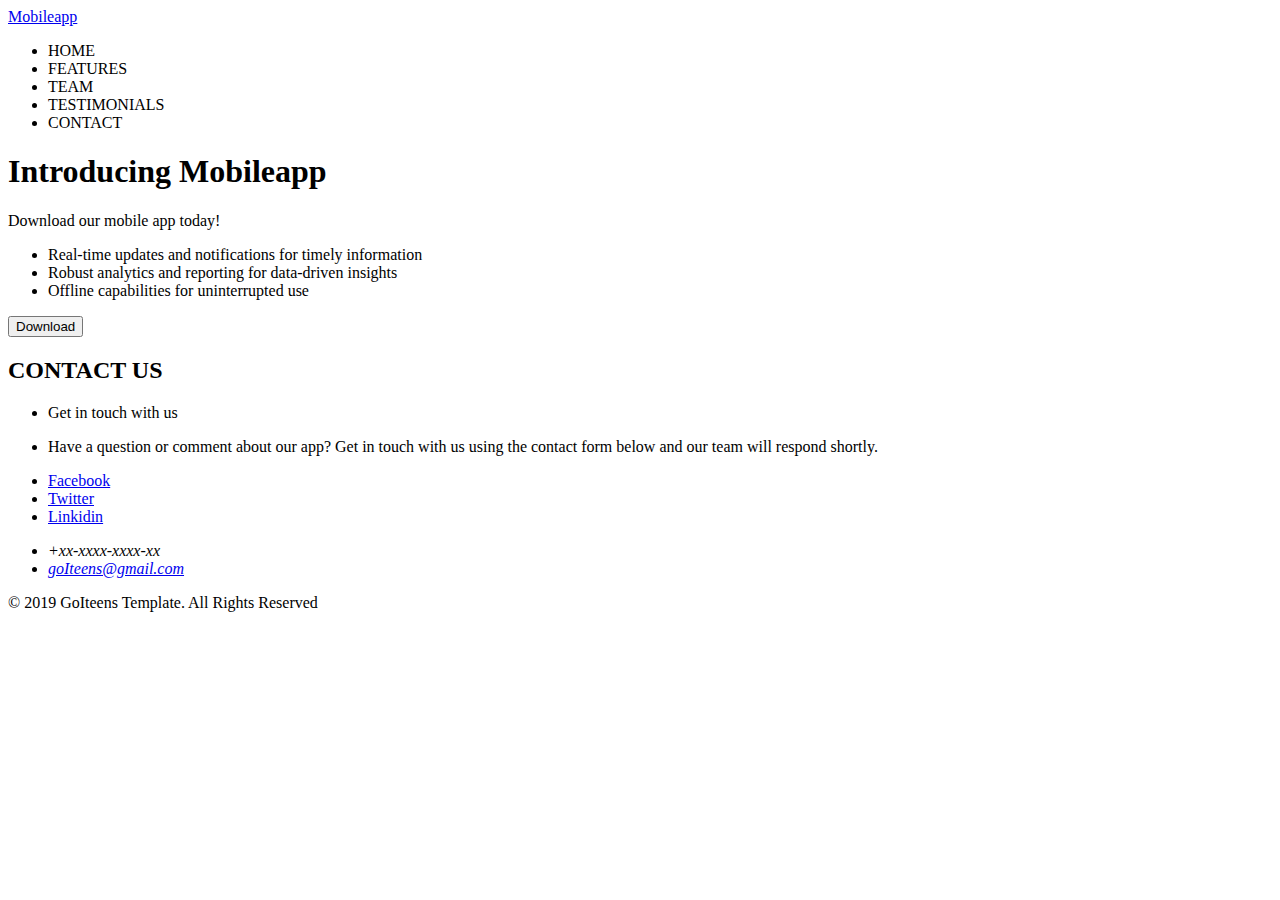
==== index.html @ 722f1ee2 "Update index.html" ====
<!DOCTYPE html>
<html lang="en">
  <head>
    <meta charset="UTF-8" />
    <meta http-equiv="X-UA-Compatible" content="IE=edge" />
    <meta name="viewport" content="width=device-width, initial-scale=1.0" />
    <title>Document</title>
  </head>
  <body>
    <!--header-->
    <header>
      <nav>
        <a href="./index.html">Mobileapp</a>
        <ul>
          <li><a href=""></a>HOME</li>
          <li><a href=""></a>FEATURES</li>
          <li><a href=""></a>TEAM</li>
          <li><a href=""></a>TESTIMONIALS</li>
          <li><a href=""></a>CONTACT</li>
        </ul>
      </nav>
    </header>
    <main>
      <!--hero-->
      <section>
        <h1>Introducing Mobileapp</h1>
        <p>Download our mobile app today!</p>
        <ul>
          <li>Real-time updates and notifications for timely information</li>
          <li>Robust analytics and reporting for data-driven insights</li>
          <li>Offline capabilities for uninterrupted use</li>
        </ul>
        <button type="button">Download</button>
      </section>
      <!--KEY FEATURES-->
      <section></section>
      <!--WATCH THE VIDEO-->
      <section></section>
      <!--OUR TEAM-->
      <section></section>
      <!--WHAT OUR COSTUMERS SAY-->
      <section></section>
    </main>
    <!--CONTACT US-->
    <footer>
      <h2>CONTACT US</h2>
      <ul>
        <li>
          <p>Get in touch with us</p>
        </li>
        <li>
          <p>
            Have a question or comment about our app? Get in touch with us using
            the contact form below and our team will respond shortly.
          </p>
        </li>
      </ul>
      <ul>
        <li><a href="https://www.facebook.com/">Facebook</a></li>
        <li><a href="https://twitter.com/">Twitter</a></li>
        <li><a href="https://www.linkedin.com/">Linkidin</a></li>
      </ul>
      <address>
        <ul>
          <li><a href="tel:+xxxxxxxxxxxx"></a>+xx-xxxx-xxxx-xx</li>
          <li><a href="mailto:goIteens@gmail.com">goIteens@gmail.com</a></li>
        </ul>
      </address>
      <div>&#169; 2019 GoIteens Template. All Rights Reserved</div>

      <!-- &#169; copyright -->
    </footer>
  </body>
</html>
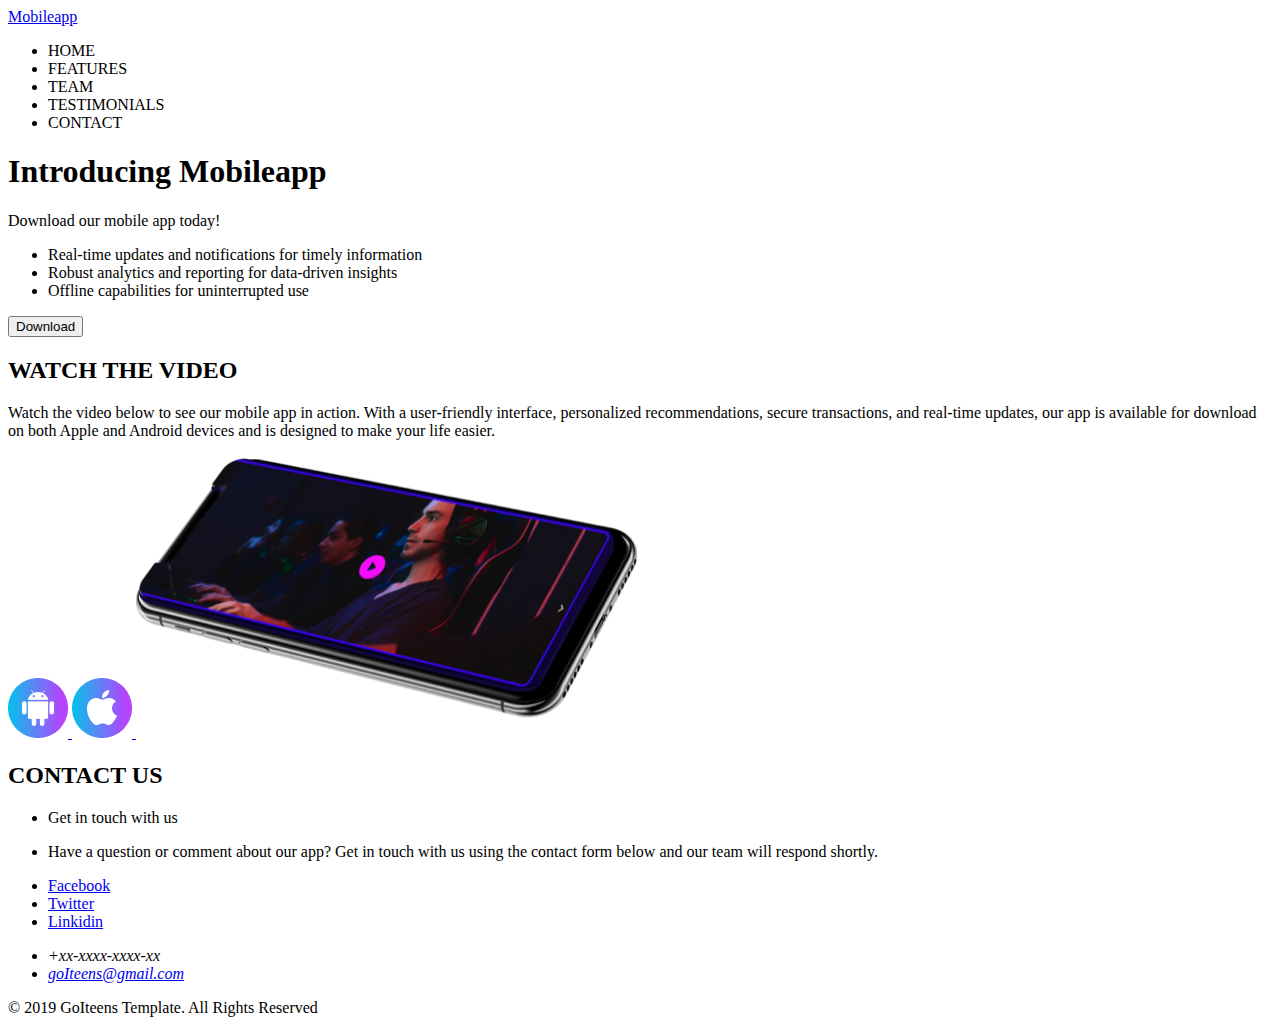
==== commit 4d0de2ea: "added with watch video" ====
--- a/index.html
+++ b/index.html
@@ -35,7 +35,19 @@
       <!--KEY FEATURES-->
       <section></section>
       <!--WATCH THE VIDEO-->
-      <section></section>
+      <section>
+        <h2>WATCH THE VIDEO</h2>
+        <p>Watch the video below to see our mobile app in action. With a user-friendly interface, personalized recommendations, secure transactions, and real-time updates, our app is available for download on both Apple and Android devices and is designed to make your life easier.</p>
+        <a href="#">
+          <img src="./images/android.png" alt="Photo Android" width="60" height="60">
+        </a>
+        <a href="#">
+          <img src="./images/iphone.png" alt="Photo Iphone" width="60" height="60">
+        </a>
+        <a href="#">
+          <img src="./images/iPhone X Flying.png" alt="Photo Iphone" width="501" height="282">
+        </a>
+      </section>
       <!--OUR TEAM-->
       <section></section>
       <!--WHAT OUR COSTUMERS SAY-->
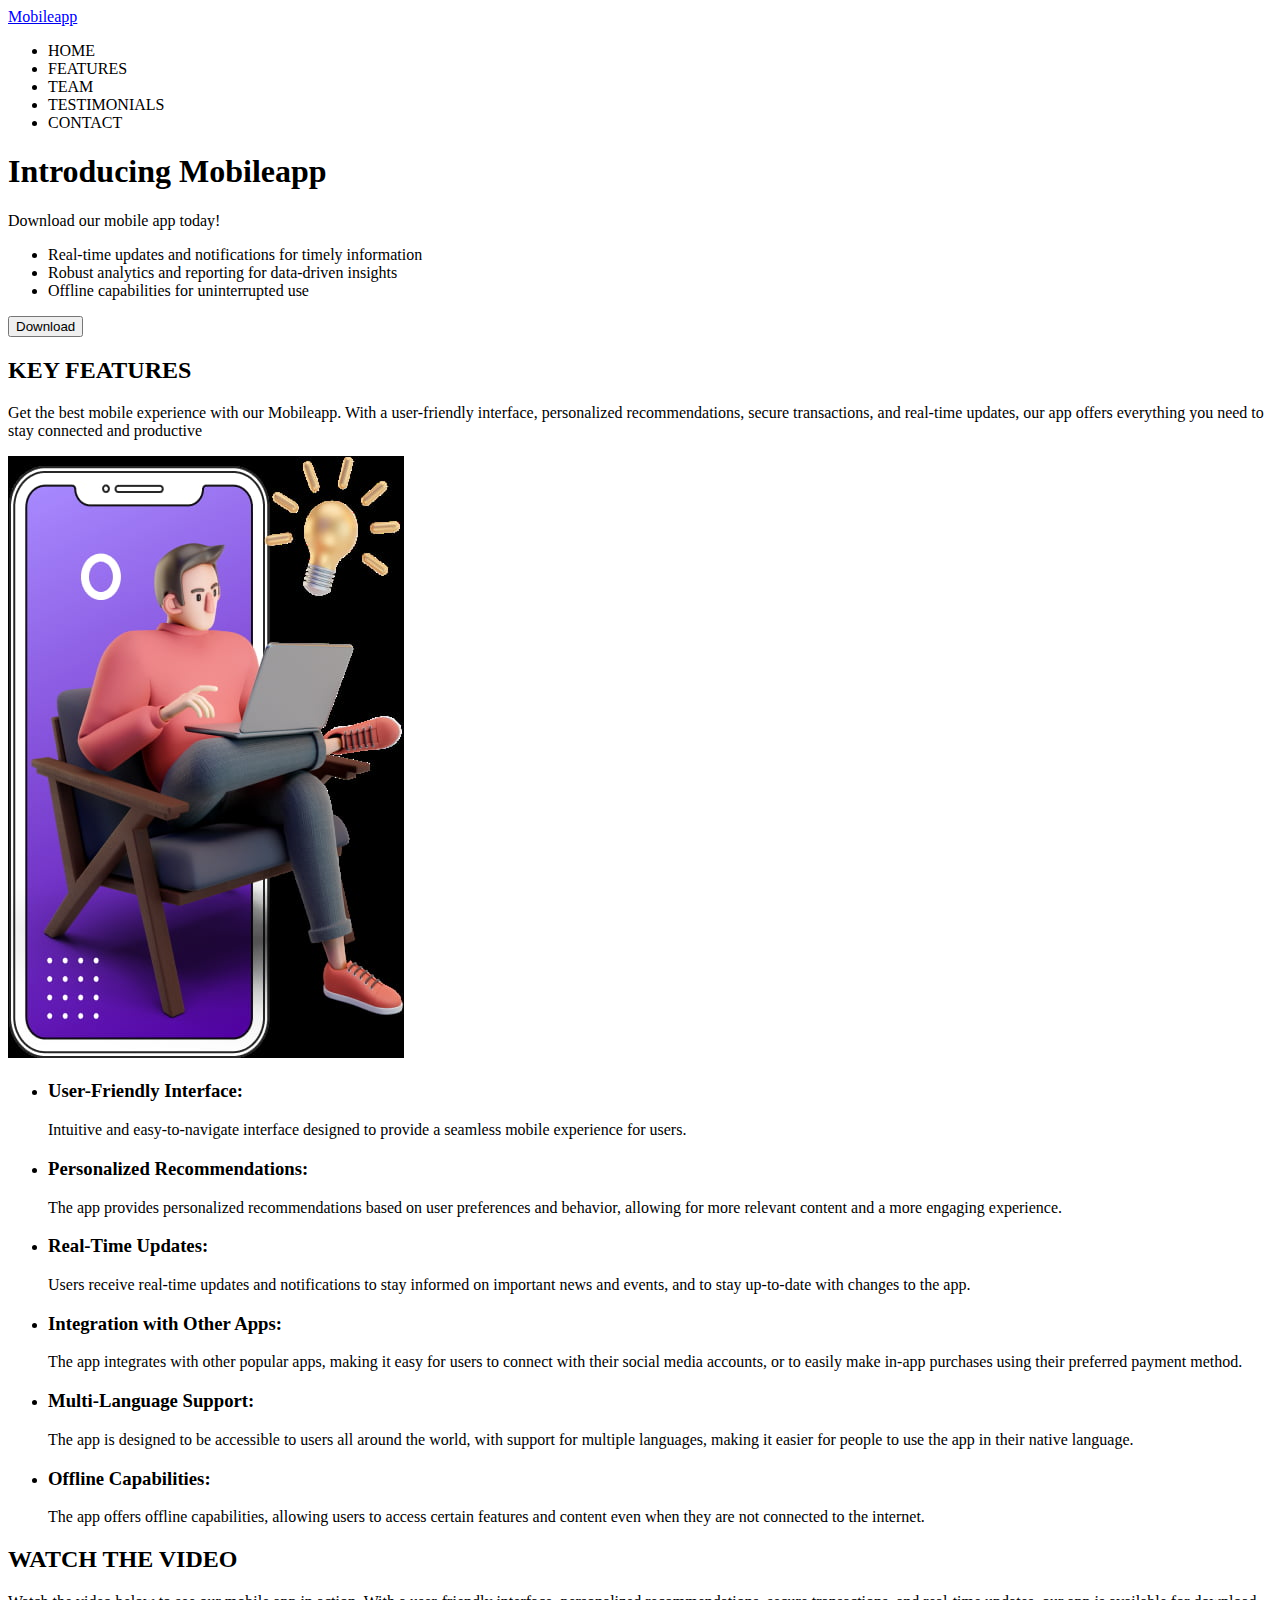
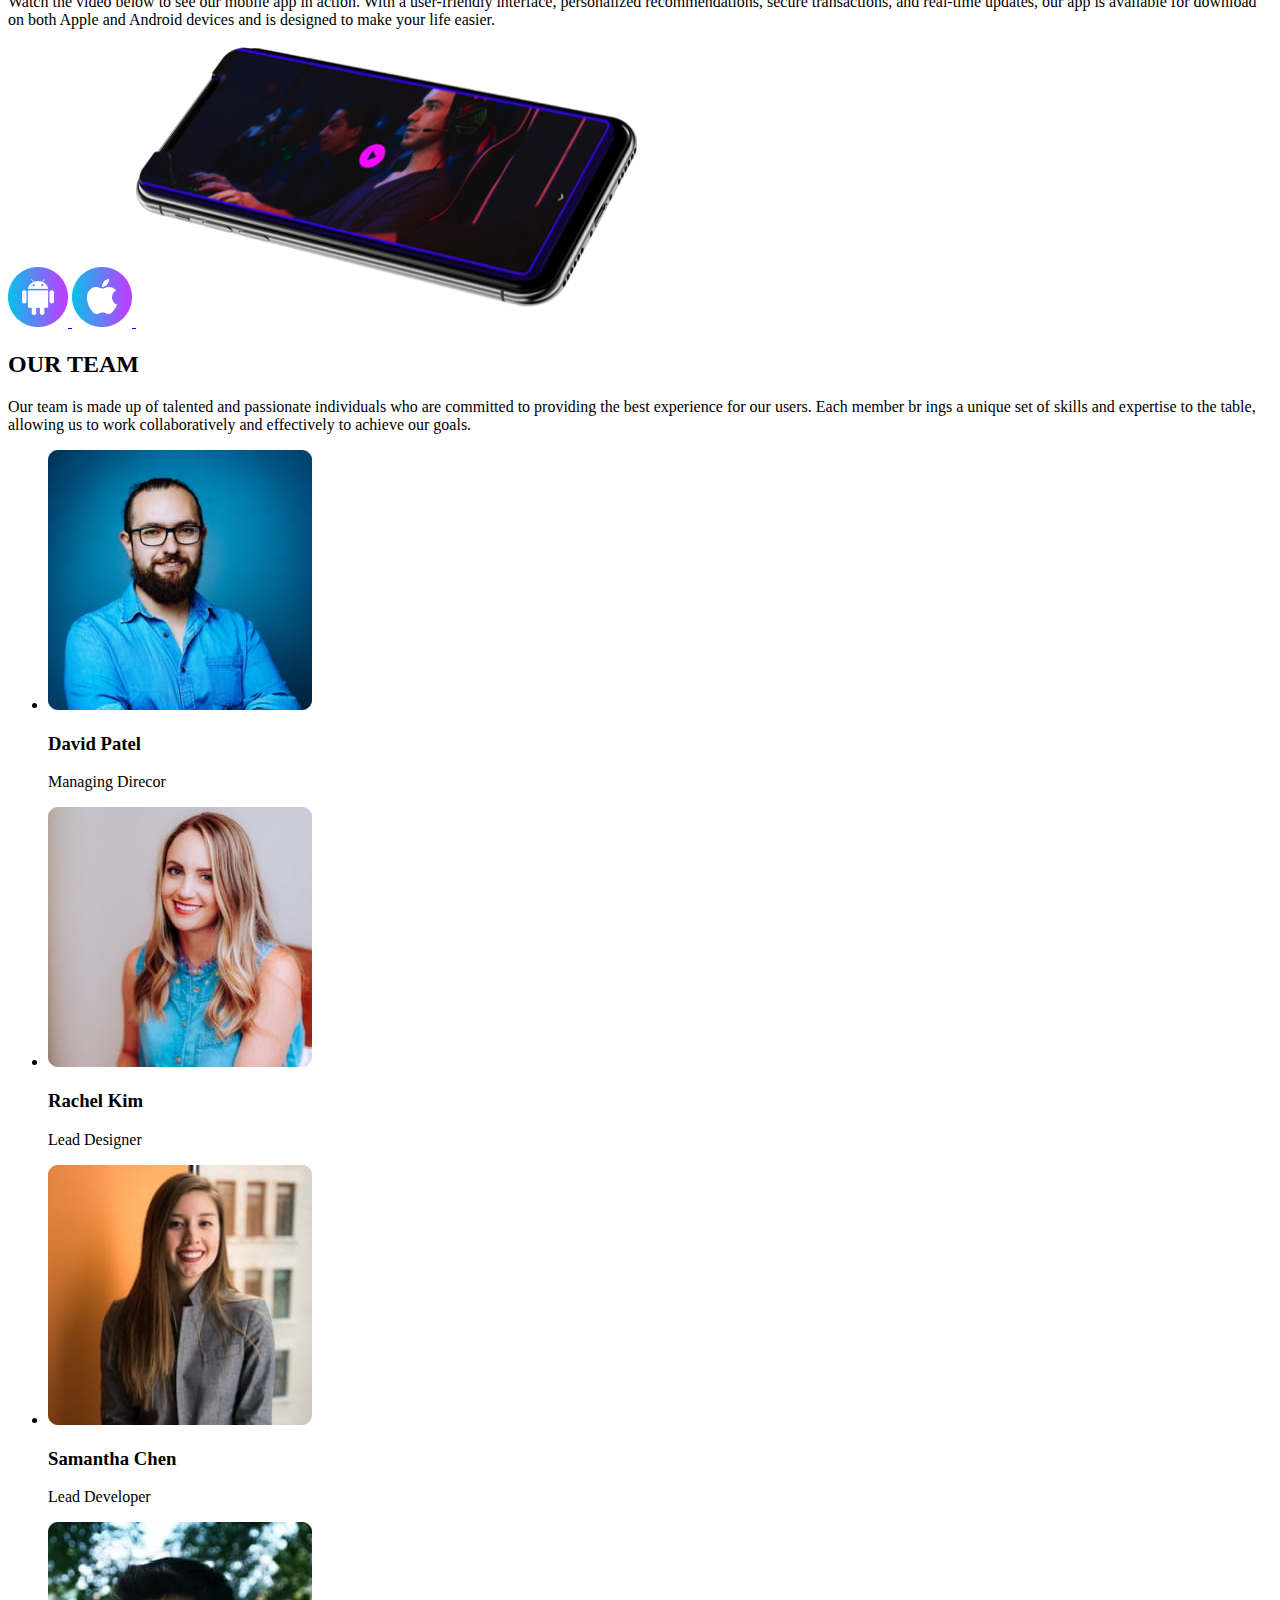
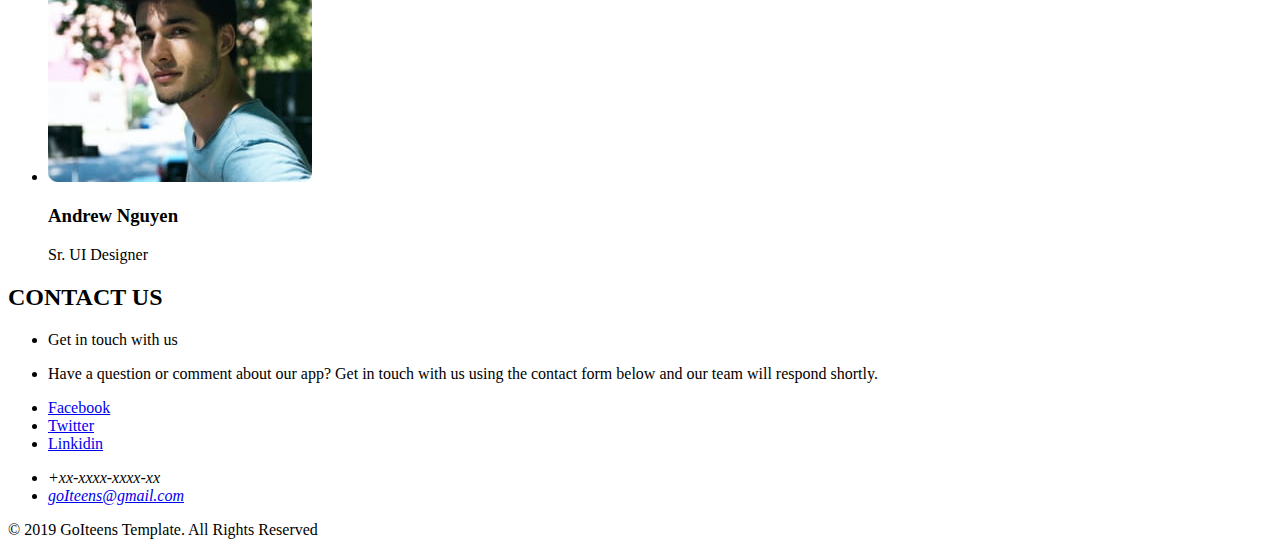
==== commit 1c14a625: "Update index.html" ====
--- a/index.html
+++ b/index.html
@@ -33,23 +33,157 @@
         <button type="button">Download</button>
       </section>
       <!--KEY FEATURES-->
-      <section></section>
+      <section>
+        <h2>KEY FEATURES</h2>
+        <p>
+          Get the best mobile experience with our Mobileapp. With a
+          user-friendly interface, personalized recommendations, secure
+          transactions, and real-time updates, our app offers everything you
+          need to stay connected and productive
+        </p>
+        <img
+          src="./images/key-features.jpg"
+          alt="A man with a laptop sits in a chair and he has an idea"
+        />
+        <ul>
+          <li>
+            <h3>User-Friendly Interface:</h3>
+            <p>
+              Intuitive and easy-to-navigate interface designed to provide a
+              seamless mobile experience for users.
+            </p>
+          </li>
+          <li>
+            <h3>Personalized Recommendations:</h3>
+            <p>
+              The app provides personalized recommendations based on user
+              preferences and behavior, allowing for more relevant content and a
+              more engaging experience.
+            </p>
+          </li>
+          <li>
+            <h3>Real-Time Updates:</h3>
+            <p>
+              Users receive real-time updates and notifications to stay informed
+              on important news and events, and to stay up-to-date with changes
+              to the app.
+            </p>
+          </li>
+          <li>
+            <h3>Integration with Other Apps:</h3>
+            <p>
+              The app integrates with other popular apps, making it easy for
+              users to connect with their social media accounts, or to easily
+              make in-app purchases using their preferred payment method.
+            </p>
+          </li>
+          <li>
+            <h3>Multi-Language Support:</h3>
+            <p>
+              The app is designed to be accessible to users all around the
+              world, with support for multiple languages, making it easier for
+              people to use the app in their native language.
+            </p>
+          </li>
+          <li>
+            <h3>Offline Capabilities:</h3>
+            <p>
+              The app offers offline capabilities, allowing users to access
+              certain features and content even when they are not connected to
+              the internet.
+            </p>
+          </li>
+        </ul>
+      </section>
       <!--WATCH THE VIDEO-->
       <section>
         <h2>WATCH THE VIDEO</h2>
-        <p>Watch the video below to see our mobile app in action. With a user-friendly interface, personalized recommendations, secure transactions, and real-time updates, our app is available for download on both Apple and Android devices and is designed to make your life easier.</p>
+        <p>
+          Watch the video below to see our mobile app in action. With a
+          user-friendly interface, personalized recommendations, secure
+          transactions, and real-time updates, our app is available for download
+          on both Apple and Android devices and is designed to make your life
+          easier.
+        </p>
         <a href="#">
-          <img src="./images/android.png" alt="Photo Android" width="60" height="60">
+          <img
+            src="./images/android.png"
+            alt="Photo Android"
+            width="60"
+            height="60"
+          />
         </a>
         <a href="#">
-          <img src="./images/iphone.png" alt="Photo Iphone" width="60" height="60">
+          <img
+            src="./images/iphone.png"
+            alt="Photo Iphone"
+            width="60"
+            height="60"
+          />
         </a>
         <a href="#">
-          <img src="./images/iPhone X Flying.png" alt="Photo Iphone" width="501" height="282">
+          <img
+            src="./images/iPhone X Flying.png"
+            alt="Photo Iphone"
+            width="501"
+            height="282"
+          />
         </a>
       </section>
       <!--OUR TEAM-->
-      <section></section>
+      <section>
+        <h2>OUR TEAM</h2>
+
+        <p>
+          Our team is made up of talented and passionate individuals who are
+          committed to providing the best experience for our users. Each member
+          br ings a unique set of skills and expertise to the table, allowing us
+          to work collaboratively and effectively to achieve our goals.
+        </p>
+
+        <ul>
+          <li>
+            <img
+              src="./images/david-patel.jpg"
+              alt="David Patel Managing Direcor"
+              width="264"
+              height="260"
+            />
+            <h3>David Patel</h3>
+            <p>Managing Direcor</p>
+          </li>
+          <li>
+            <img
+              src="./images/rachel-kim.jpg"
+              alt="Rachel Kim Lead Designer"
+              width="264"
+              height="260"
+            />
+            <h3>Rachel Kim</h3>
+            <p>Lead Designer</p>
+          </li>
+          <li>
+            <img
+              src="./images/samantha-chen.jpg"
+              alt="Samantha Chen Lead Developer"
+              width="264"
+              height="260"
+            />
+            <h3>Samantha Chen</h3>
+            <p>Lead Developer</p>
+          </li>
+          <li>
+            <img
+              src="./images/andrew-nguyen.jpg"
+              alt="Andrew Nguyen Sr. UI Designer"
+              width="264"
+              height="260"
+            />
+            <h3>Andrew Nguyen</h3>
+            <p>Sr. UI Designer</p>
+          </li>
+        </ul>
+      </section>
       <!--WHAT OUR COSTUMERS SAY-->
       <section></section>
     </main>
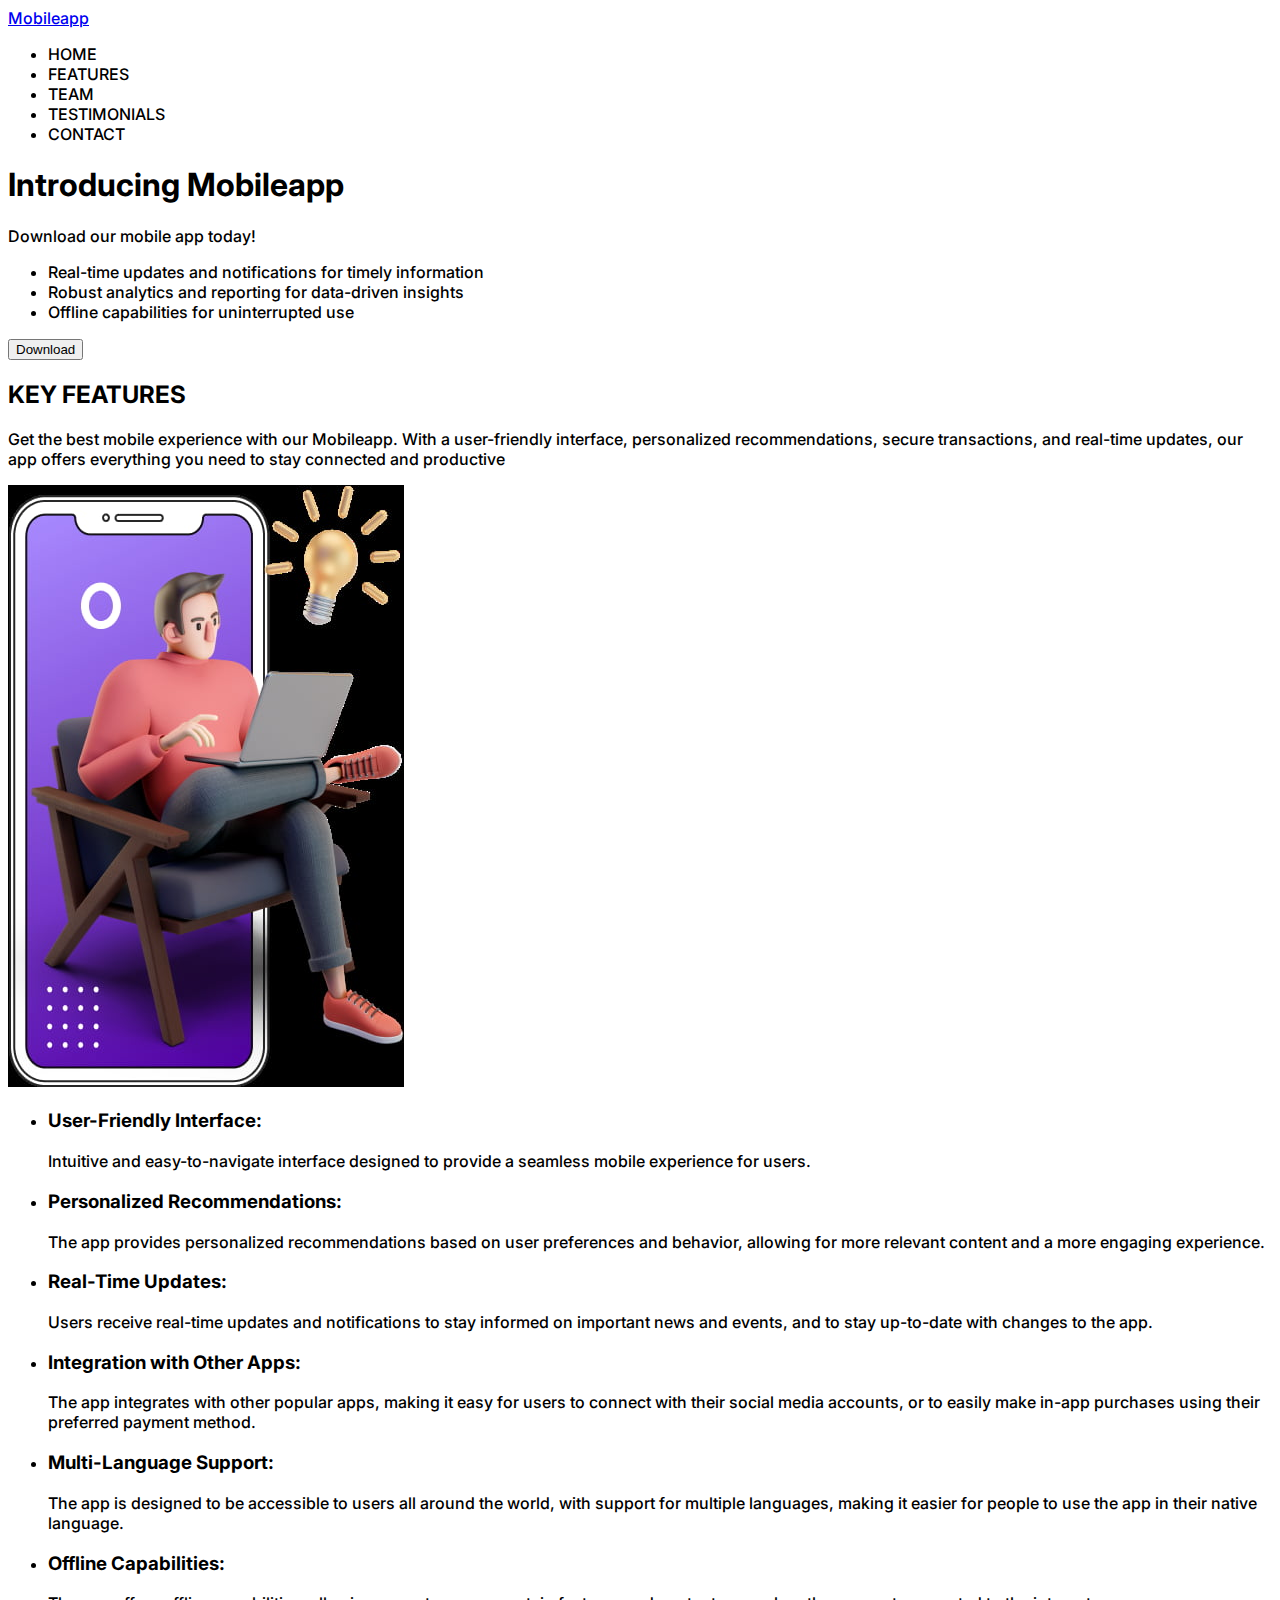
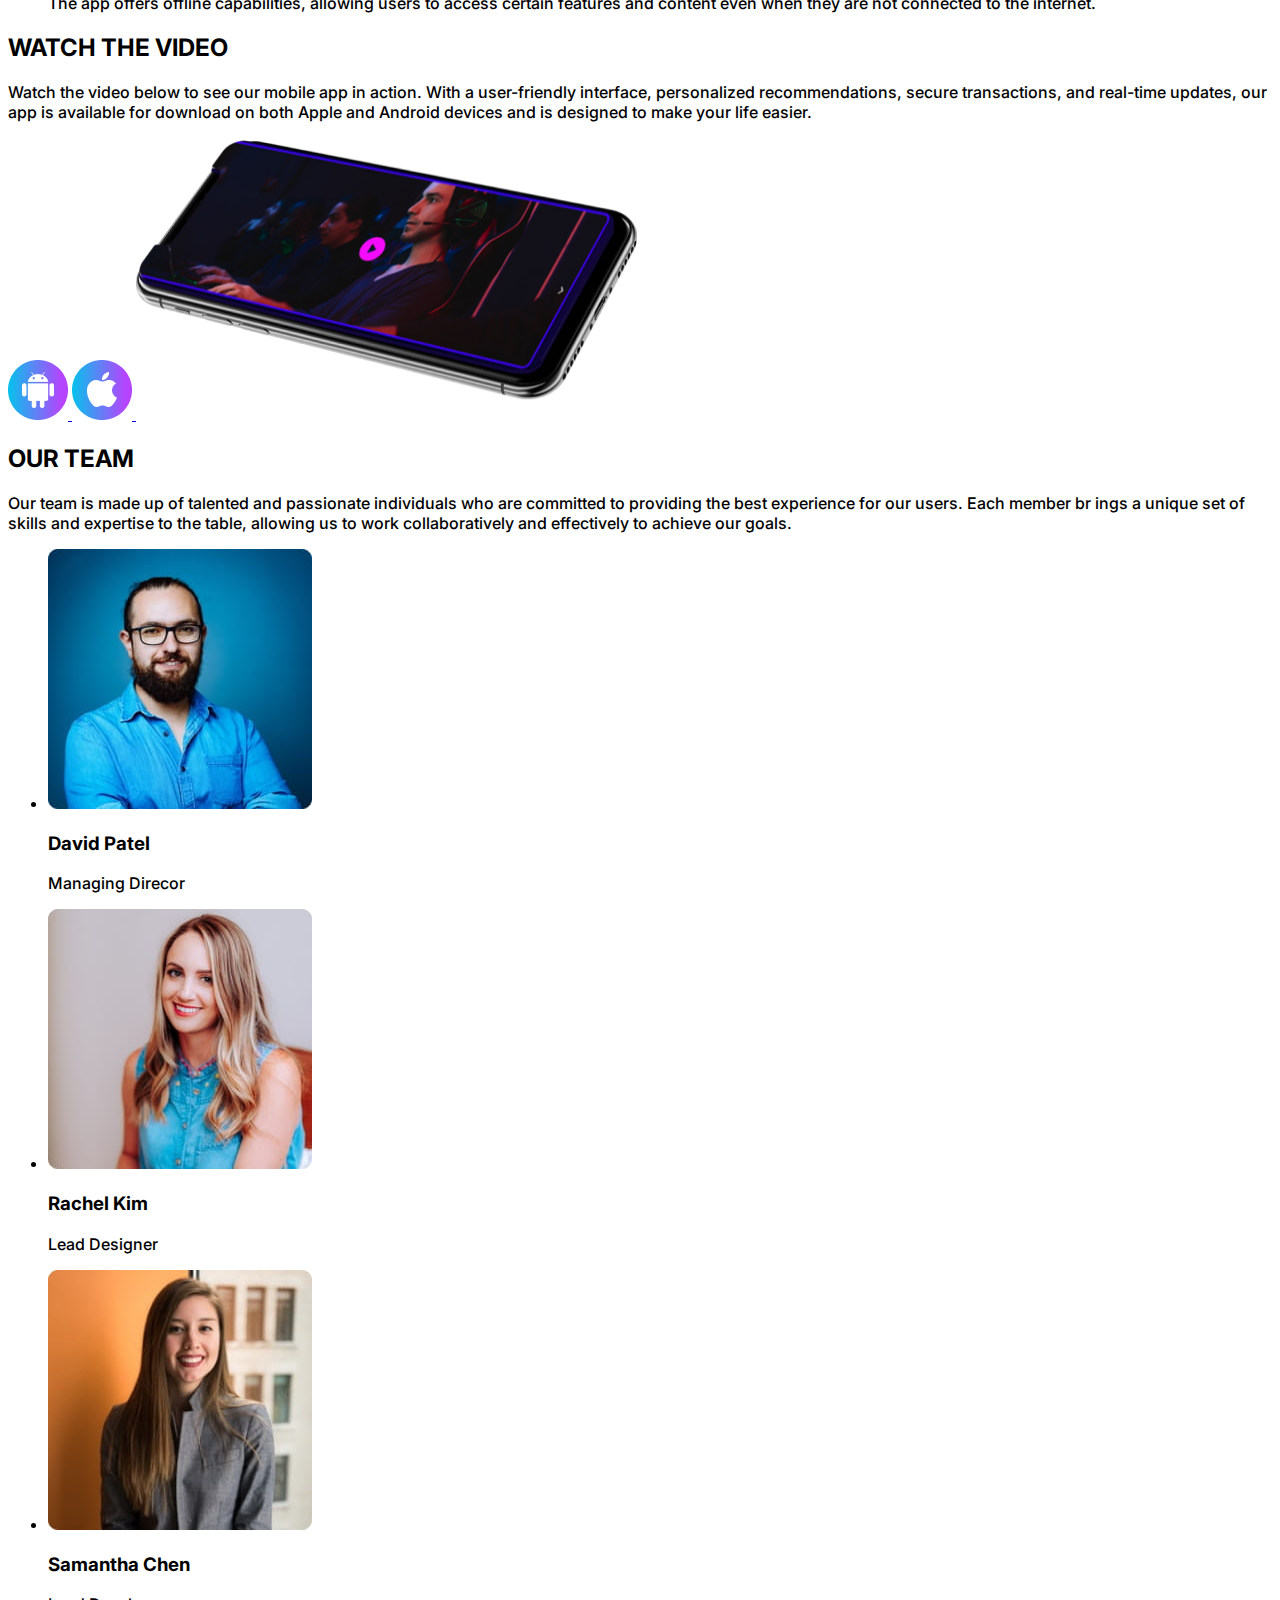
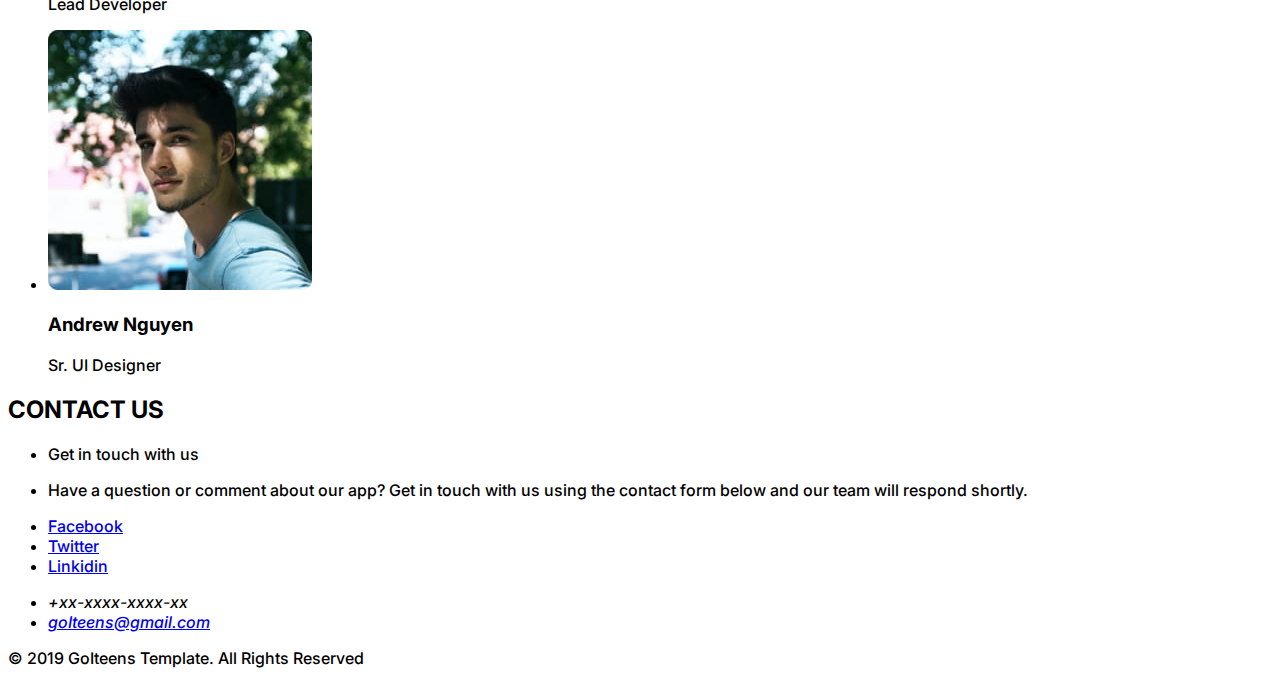
==== commit 2febcbd9: "added fonts" ====
--- a/index.html
+++ b/index.html
@@ -5,6 +5,13 @@
     <meta http-equiv="X-UA-Compatible" content="IE=edge" />
     <meta name="viewport" content="width=device-width, initial-scale=1.0" />
     <title>Document</title>
+    <link rel="stylesheet" href="./css/styles.css" />
+    <link rel="preconnect" href="https://fonts.googleapis.com" />
+    <link rel="preconnect" href="https://fonts.gstatic.com" crossorigin />
+    <link
+      href="https://fonts.googleapis.com/css2?family=Inter:wght@400;500;700&display=swap"
+      rel="stylesheet"
+    />
   </head>
   <body>
     <!--header-->
--- a/css/styles.css
+++ b/css/styles.css
@@ -0,0 +1,71 @@
+:root {
+    --primary-text-color-footer: #ffffff;
+    --primary-bg-color-footer: #06071b;
+    --footer-font-weight-title: 700;
+    --footer-font-weight-text: 500;
+}
+
+body {
+    font-family: "Inter", sans-serif;
+    font-weight: var(--footer-font-weight-text);
+}
+
+/**
+  |============================
+  | BASE-STYLES
+  |============================
+*/
+.link {
+    text-decoration: none;
+    color: inherit;
+}
+
+.list {
+    list-style: none;
+}
+
+/**
+  |============================
+  | FOOTER
+  |============================
+*/
+.footer-section {
+    color: var(--primary-text-color-footer);
+    background-color: var(--primary-bg-color-footer);
+}
+
+.footer-title {
+    font-weight: var(--title-font-weight-title);
+    font-size: 24px;
+    line-height: 1.21;
+}
+
+.footer-subtitle {
+    font-size: 24px;
+    line-height: 1.21;
+}
+
+.footer-text {
+    font-size: 16px;
+    line-height: 19px;
+}
+
+.footer-link {
+    font-size: 14px;
+    line-height: 17px;
+}
+
+.footer-phone {
+    font-size: 16px;
+    line-height: 19px;
+}
+
+.footer-mail {
+    font-size: 14px;
+    line-height: 17px;
+}
+
+.footer-copyright {
+    font-size: 14px;
+    line-height: 17px;
+}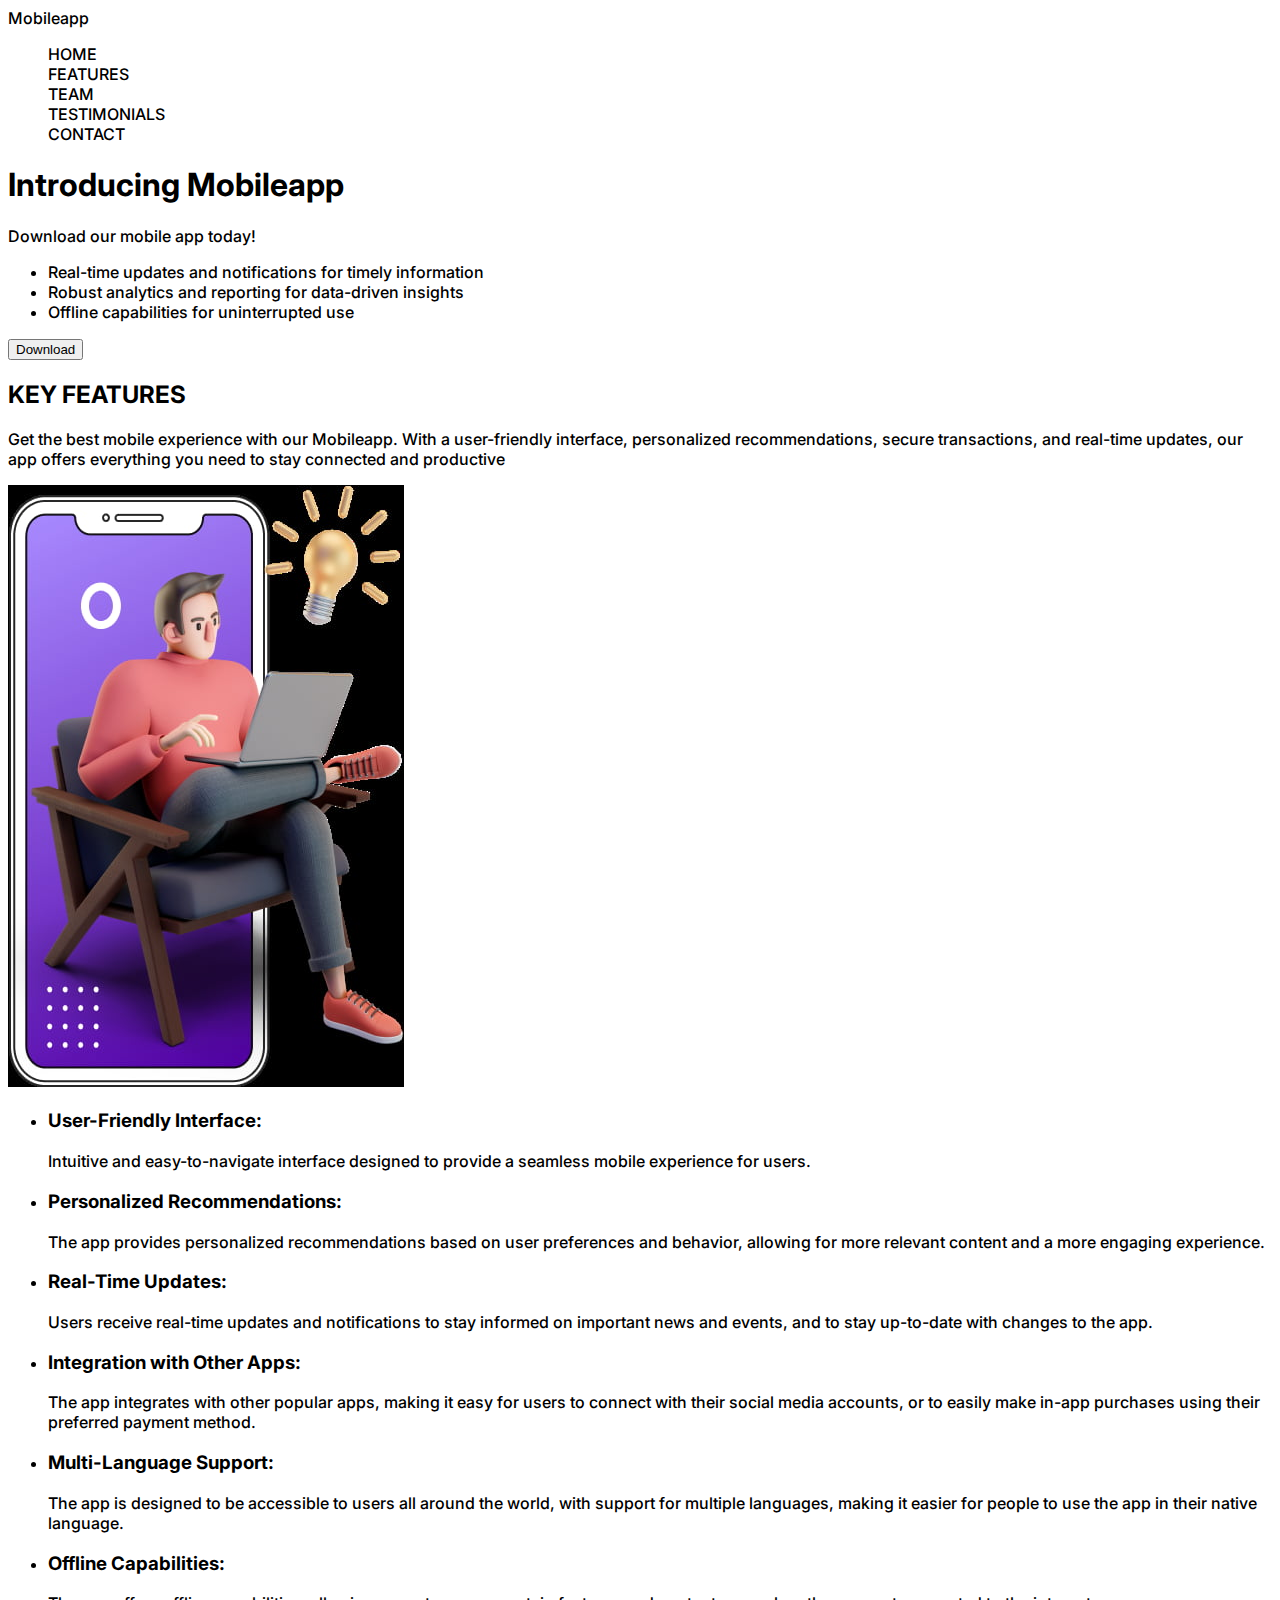
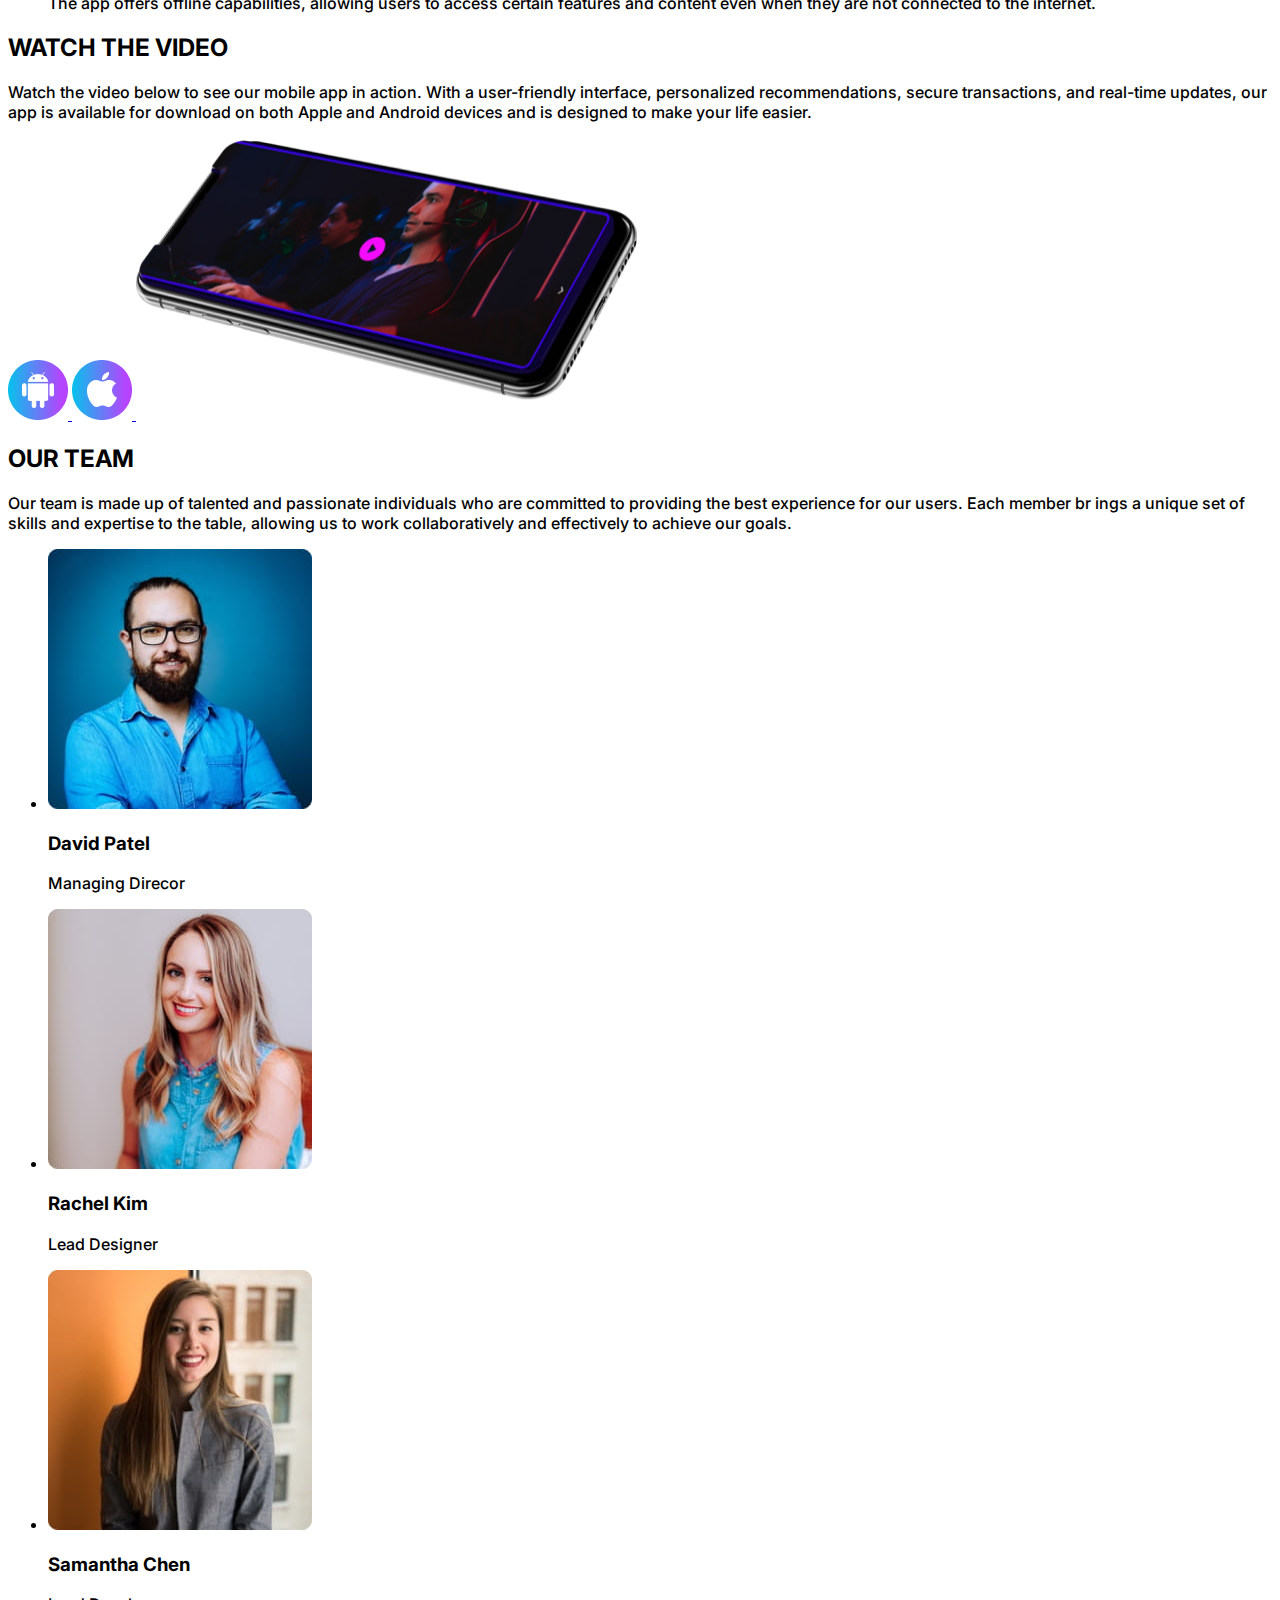
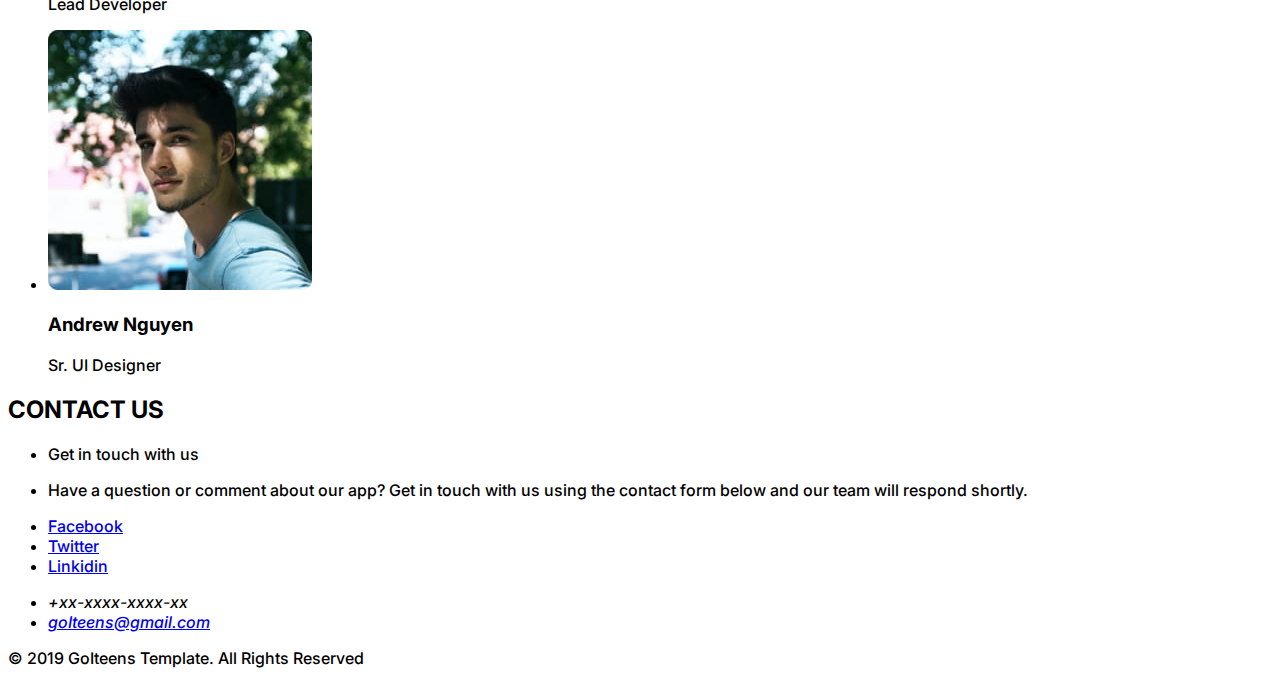
==== commit 3252cd61: "added foto" ====
--- a/index.html
+++ b/index.html
@@ -16,16 +16,18 @@
   <body>
     <!--header-->
     <header>
-      <nav>
-        <a href="./index.html">Mobileapp</a>
-        <ul>
-          <li><a href=""></a>HOME</li>
-          <li><a href=""></a>FEATURES</li>
-          <li><a href=""></a>TEAM</li>
-          <li><a href=""></a>TESTIMONIALS</li>
-          <li><a href=""></a>CONTACT</li>
-        </ul>
-      </nav>
+      <div class="head-nav">
+        <nav>
+          <a href="./index.html" class="link">Mobileapp</a>
+          <ul class="list">
+            <li><a href="" class="link"></a>HOME</li>
+            <li><a href="" class="link"></a>FEATURES</li>
+            <li><a href="" class="link"></a>TEAM</li>
+            <li><a href="" class="link"></a>TESTIMONIALS</li>
+            <li><a href="" class="link"></a>CONTACT</li>
+          </ul>
+        </nav>
+      </div>
     </header>
     <main>
       <!--hero-->
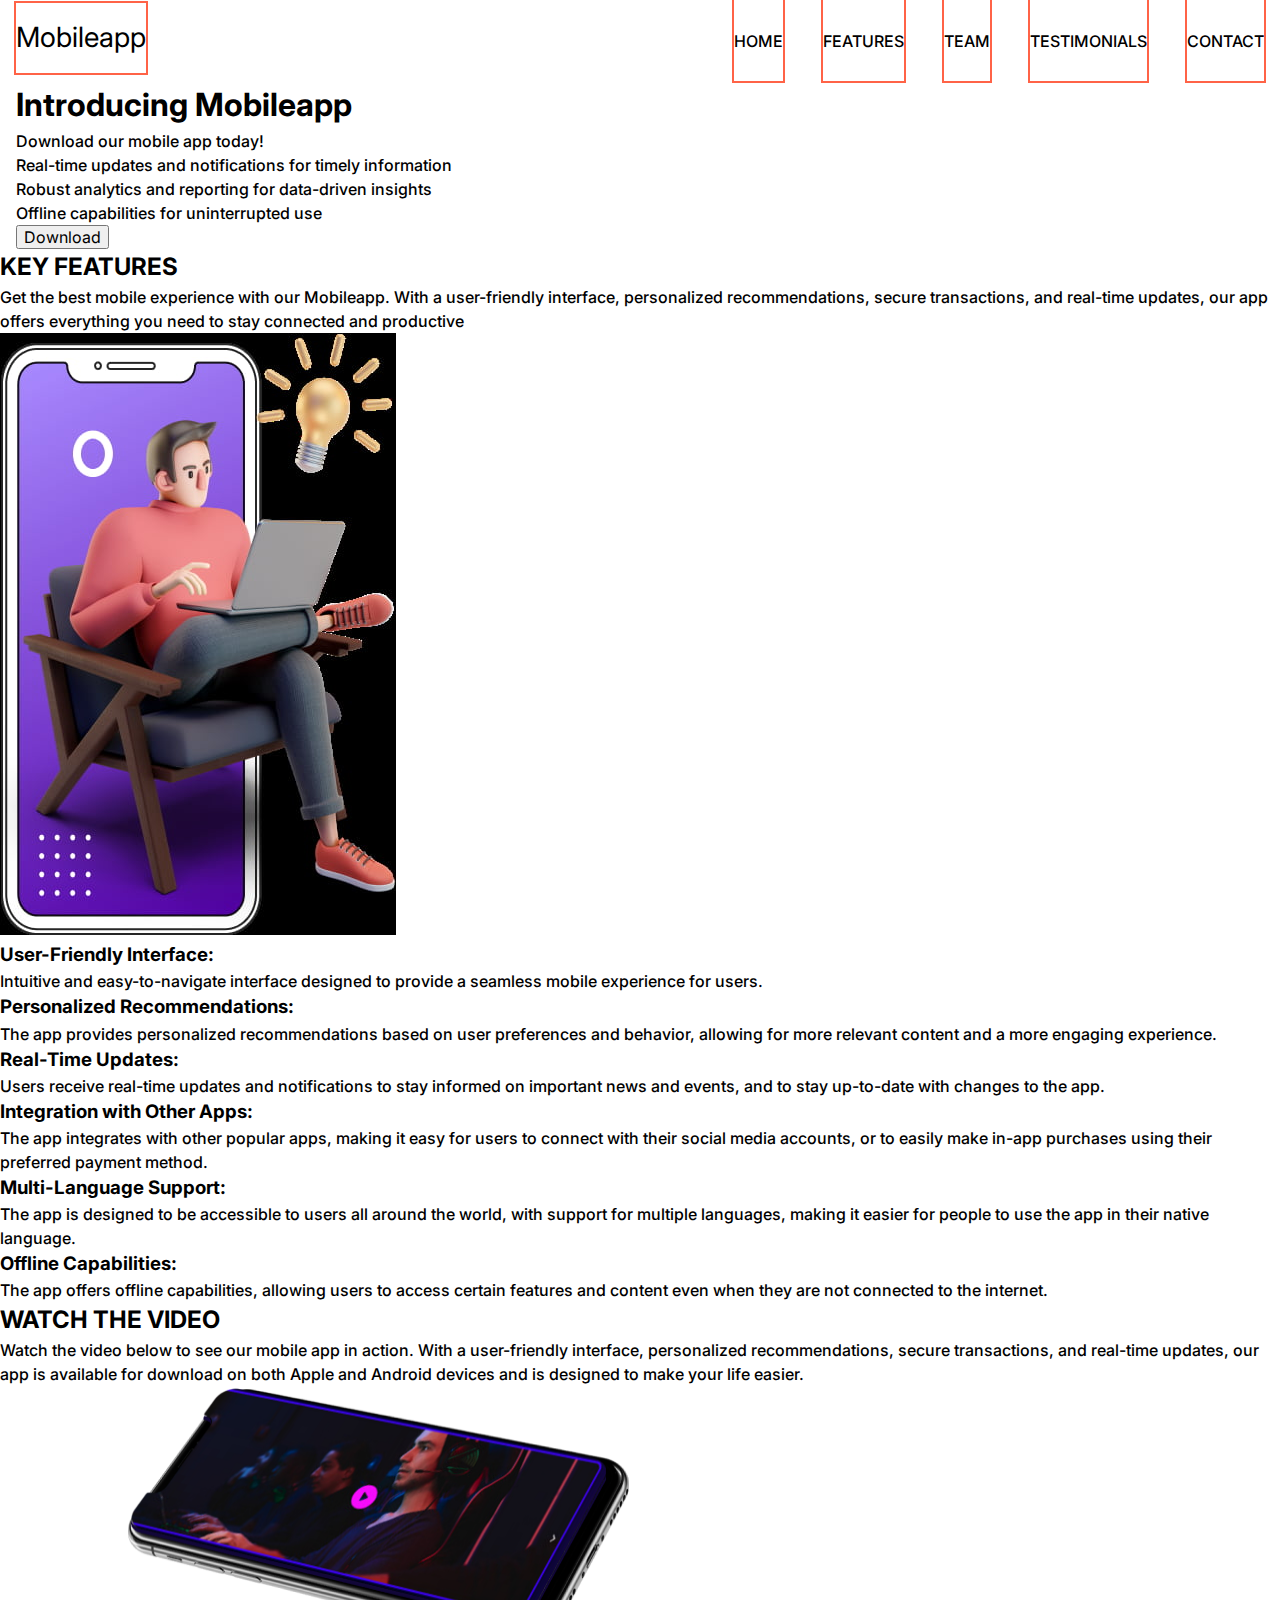
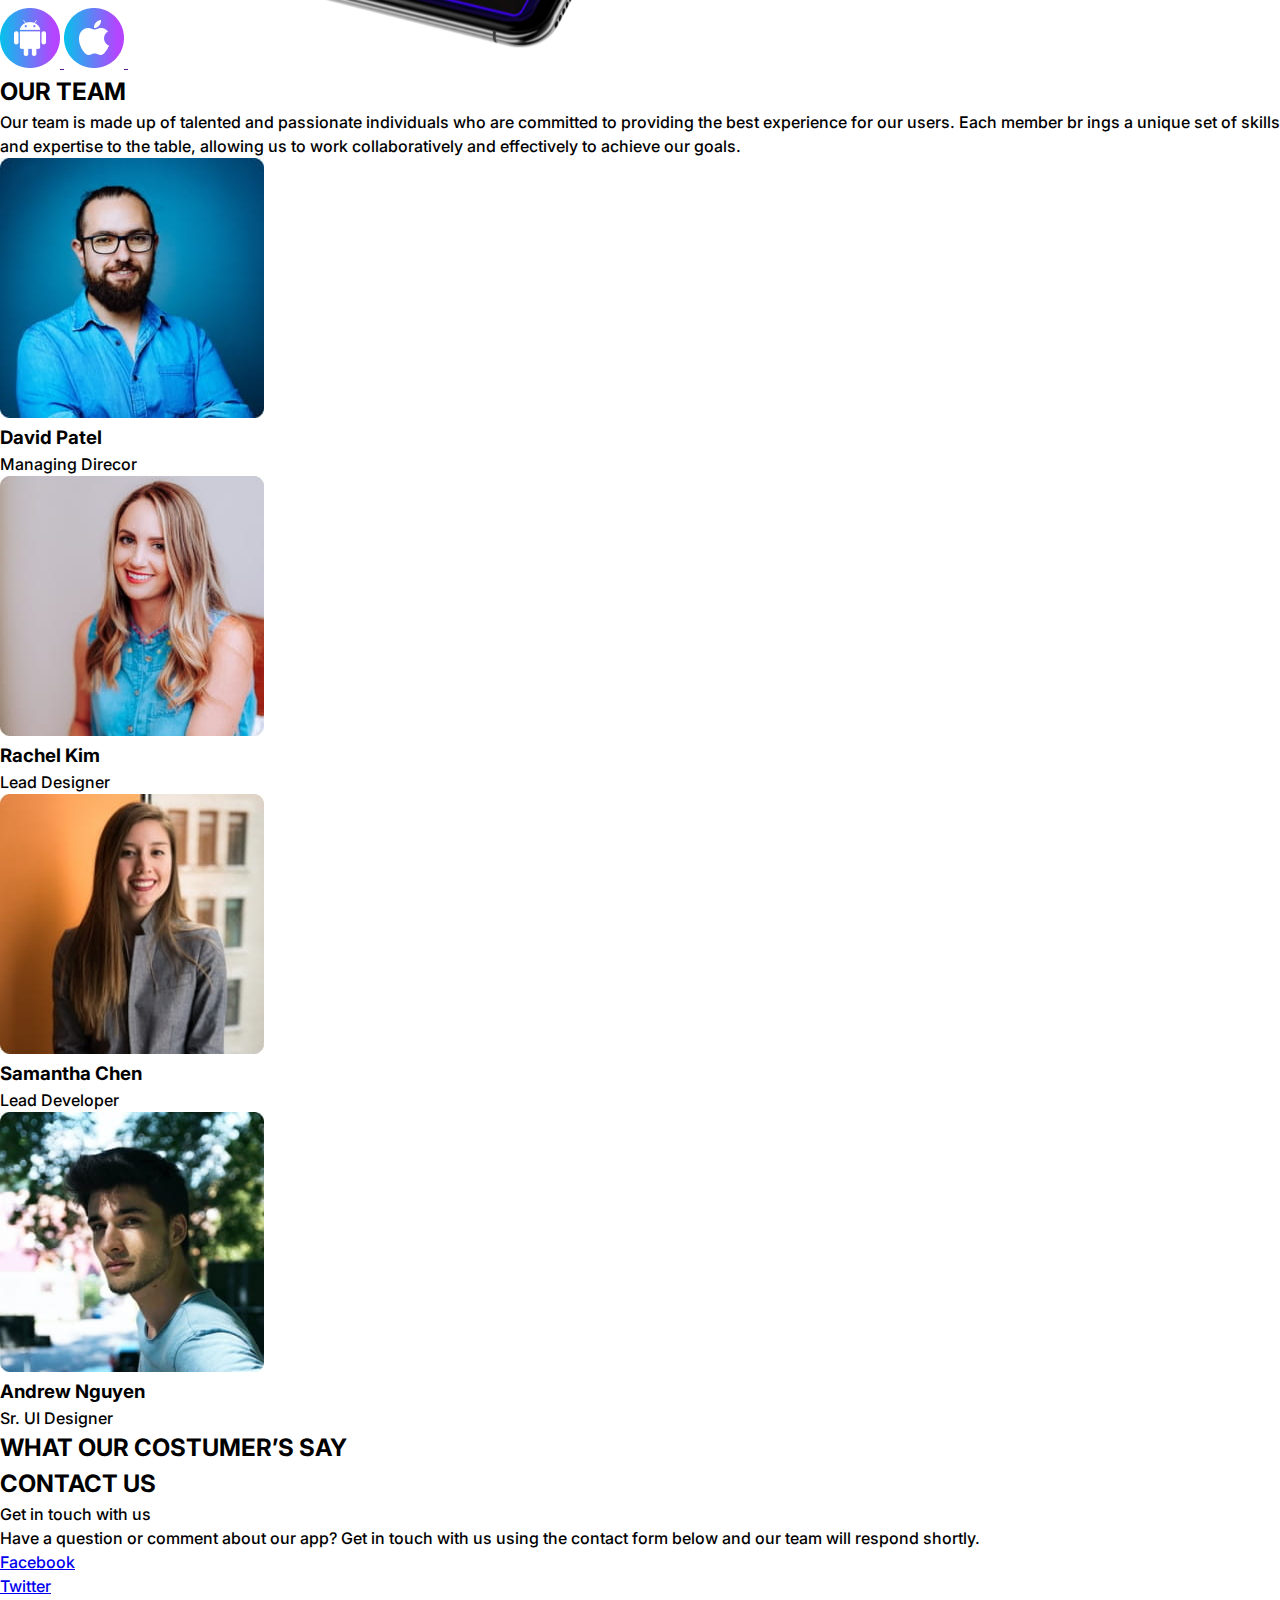
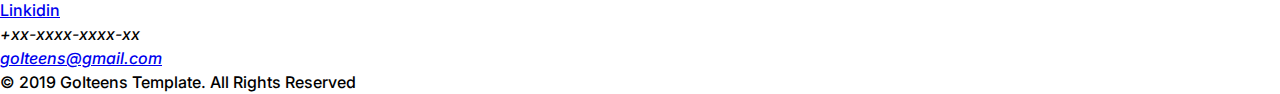
==== commit 136890ce: "hero styles" ====
--- a/index.html
+++ b/index.html
@@ -5,26 +5,40 @@
     <meta http-equiv="X-UA-Compatible" content="IE=edge" />
     <meta name="viewport" content="width=device-width, initial-scale=1.0" />
     <title>Document</title>
-    <link rel="stylesheet" href="./css/styles.css" />
     <link rel="preconnect" href="https://fonts.googleapis.com" />
     <link rel="preconnect" href="https://fonts.gstatic.com" crossorigin />
     <link
       href="https://fonts.googleapis.com/css2?family=Inter:wght@400;500;700&display=swap"
       rel="stylesheet"
     />
+    <link
+      rel="stylesheet"
+      href="https://cdnjs.cloudflare.com/ajax/libs/modern-normalize/0.6.0/modern-normalize.min.css"
+    />
+    <link rel="stylesheet" href="./css/styles.css" />
   </head>
   <body>
     <!--header-->
     <header>
-      <div class="head-nav">
-        <nav>
-          <a href="./index.html" class="link">Mobileapp</a>
-          <ul class="list">
-            <li><a href="" class="link"></a>HOME</li>
-            <li><a href="" class="link"></a>FEATURES</li>
-            <li><a href="" class="link"></a>TEAM</li>
-            <li><a href="" class="link"></a>TESTIMONIALS</li>
-            <li><a href="" class="link"></a>CONTACT</li>
+      <div class="container">
+        <nav class="head-nav">
+          <a href="./index.html" class="head-logo link">Mobileapp</a>
+          <ul class="head-list list">
+            <li>
+              <a href="./index.html" class="link">HOME</a>
+            </li>
+            <li>
+              <a href="#features" class="link">FEATURES</a>
+            </li>
+            <li>
+              <a href="#team" class="link">TEAM</a>
+            </li>
+            <li>
+              <a href="#testimonials" class="link">TESTIMONIALS</a>
+            </li>
+            <li>
+              <a href="#contact" class="link">CONTACT</a>
+            </li>
           </ul>
         </nav>
       </div>
@@ -32,18 +46,20 @@
     <main>
       <!--hero-->
       <section>
-        <h1>Introducing Mobileapp</h1>
-        <p>Download our mobile app today!</p>
-        <ul>
-          <li>Real-time updates and notifications for timely information</li>
-          <li>Robust analytics and reporting for data-driven insights</li>
-          <li>Offline capabilities for uninterrupted use</li>
-        </ul>
-        <button type="button">Download</button>
+        <div class="container hero">
+          <h1 class="hero-head">Introducing Mobileapp</h1>
+          <p class="hero-text">Download our mobile app today!</p>
+          <ul class="list">
+            <li>Real-time updates and notifications for timely information</li>
+            <li>Robust analytics and reporting for data-driven insights</li>
+            <li>Offline capabilities for uninterrupted use</li>
+          </ul>
+          <button type="button">Download</button>
+        </div>
       </section>
       <!--KEY FEATURES-->
       <section>
-        <h2>KEY FEATURES</h2>
+        <h2 id="features">KEY FEATURES</h2>
         <p>
           Get the best mobile experience with our Mobileapp. With a
           user-friendly interface, personalized recommendations, secure
@@ -114,7 +130,7 @@
           on both Apple and Android devices and is designed to make your life
           easier.
         </p>
-        <a href="#">
+        <a href="">
           <img
             src="./images/android.png"
             alt="Photo Android"
@@ -122,7 +138,7 @@
             height="60"
           />
         </a>
-        <a href="#">
+        <a href="">
           <img
             src="./images/iphone.png"
             alt="Photo Iphone"
@@ -130,7 +146,7 @@
             height="60"
           />
         </a>
-        <a href="#">
+        <a href="">
           <img
             src="./images/iPhone X Flying.png"
             alt="Photo Iphone"
@@ -141,7 +157,7 @@
       </section>
       <!--OUR TEAM-->
       <section>
-        <h2>OUR TEAM</h2>
+        <h2 id="team">OUR TEAM</h2>
 
         <p>
           Our team is made up of talented and passionate individuals who are
@@ -194,11 +210,13 @@
         </ul>
       </section>
       <!--WHAT OUR COSTUMERS SAY-->
-      <section></section>
+      <section>
+        <h2 id="testimonials">WHAT OUR COSTUMER’S SAY</h2>
+      </section>
     </main>
     <!--CONTACT US-->
     <footer>
-      <h2>CONTACT US</h2>
+      <h2 id="#contact">CONTACT US</h2>
       <ul>
         <li>
           <p>Get in touch with us</p>
--- a/css/styles.css
+++ b/css/styles.css
@@ -3,6 +3,11 @@
     --primary-bg-color-footer: #06071b;
     --footer-font-weight-title: 700;
     --footer-font-weight-text: 500;
+
+    --primary-bg-color: #06071B;
+
+
+
 }
 
 body {
@@ -15,6 +20,22 @@
   | BASE-STYLES
   |============================
 */
+
+h1,
+h2,
+h3,
+h4,
+h5,
+h6,
+p {
+    margin: 0;
+}
+
+ul {
+    padding: 0;
+    margin: 0;
+}
+
 .link {
     text-decoration: none;
     color: inherit;
@@ -23,6 +44,99 @@
 .list {
     list-style: none;
 }
+
+
+.container {
+    width: 1280px;
+    padding: 0 16px;
+    margin: 0 auto;
+}
+
+body {
+    font-family: "Inter", sans-sherif;
+    font-weight: 500;
+    font-size: 16px;
+    line-height: 1.5;
+}
+
+/**
+  |============================
+  | HEADER
+  |============================
+*/
+.head-nav {
+    display: flex;
+    justify-content: space-between;
+    align-items: baseline;
+}
+
+.head-logo {
+    display: block;
+    padding: 18px 0;
+
+    font-weight: 400;
+    font-size: 28px;
+    line-height: 1.21;
+
+    outline: 2px solid tomato;
+}
+
+.head-list {
+    display: flex;
+    justify-content: right;
+    align-items: center;
+
+    /* align-items: start; */
+    gap: 40px;
+}
+
+.head-list .link {
+    display: block;
+    padding-top: 29px;
+    padding-bottom: 28px;
+
+    outline: 2px solid tomato;
+}
+
+/**
+  |============================
+  | hero
+  |============================
+*/
+
+.hero {
+    background-color: var(--primary-dark-color);
+
+}
+
+
+/**
+  |============================
+  | KEY FEATURES
+  |============================
+*/
+
+
+/**
+  |============================
+  | WATCH THE VIDEO
+  |============================
+*/
+
+
+/**
+  |============================
+  | OUR TEAM
+  |============================
+*/
+
+
+/**
+  |============================
+  | WHAT OUR COSTUMERS SAY
+  |============================
+*/
+
 
 /**
   |============================
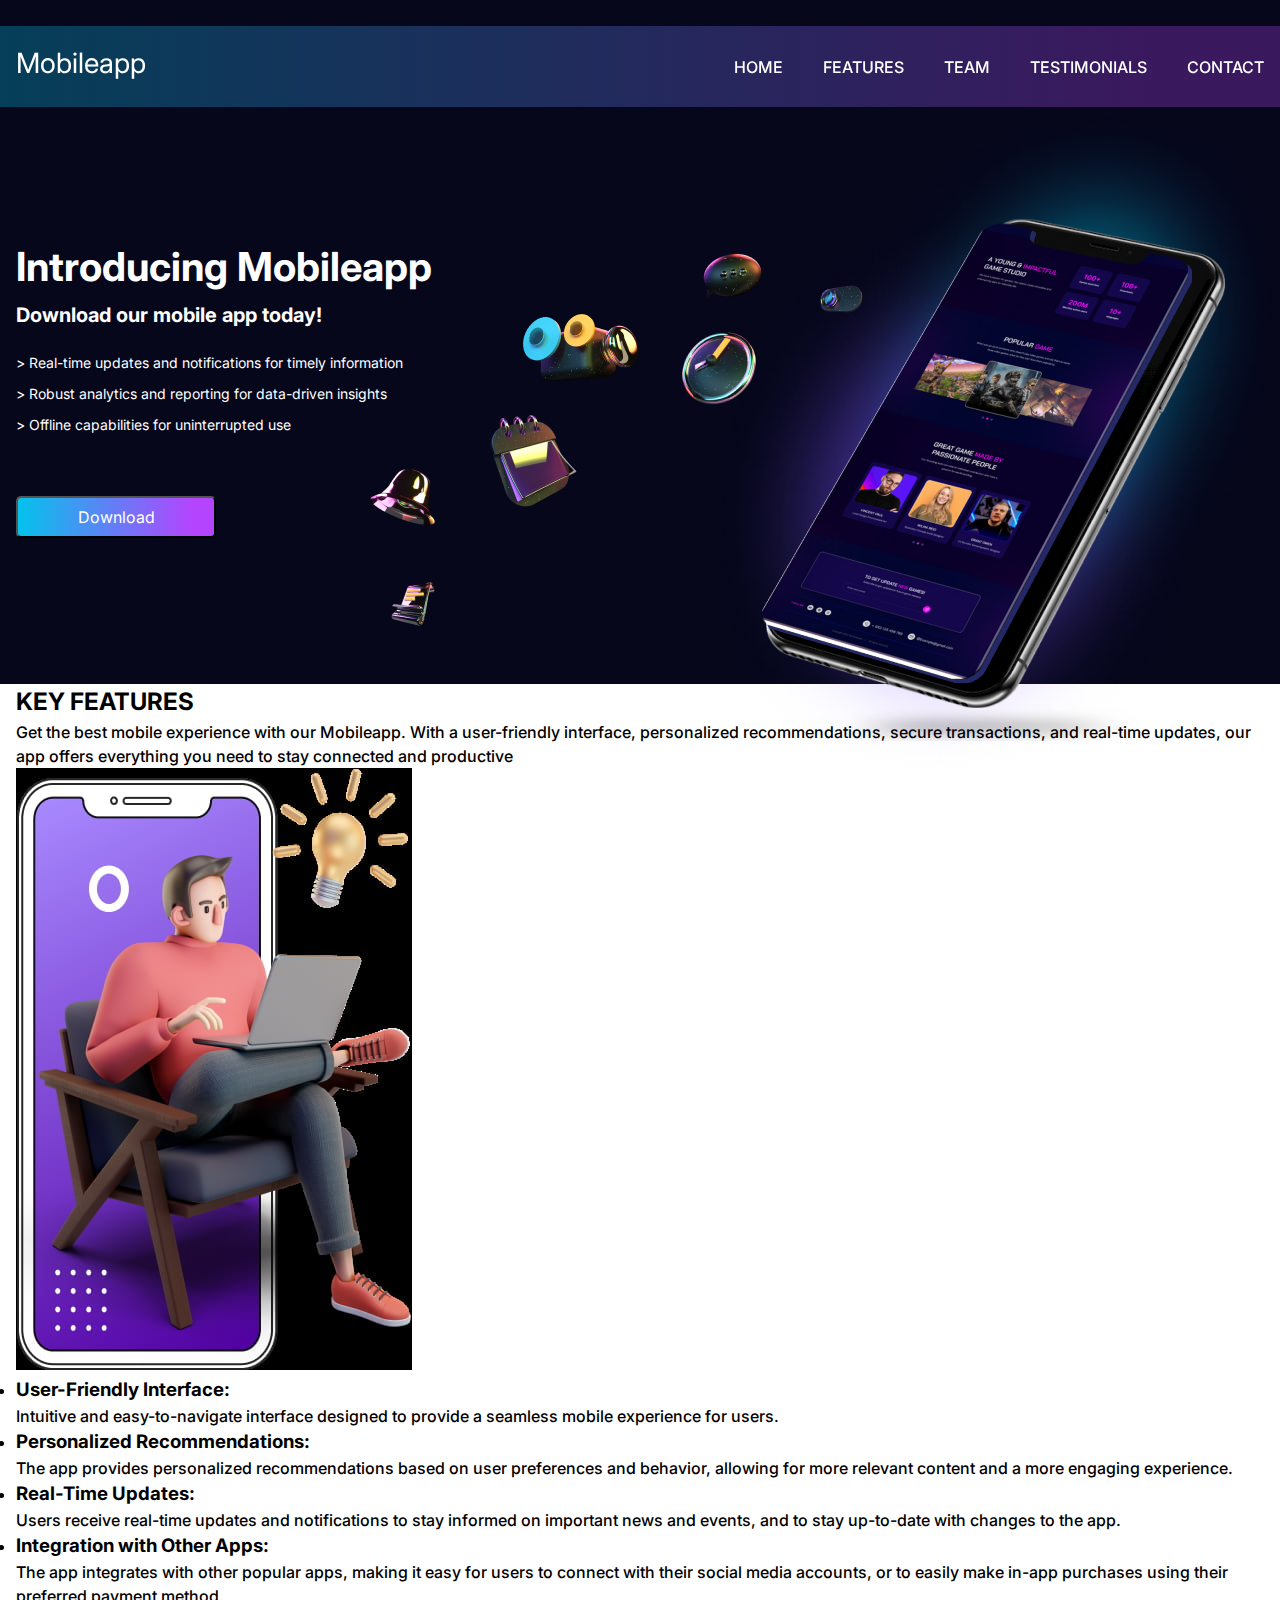
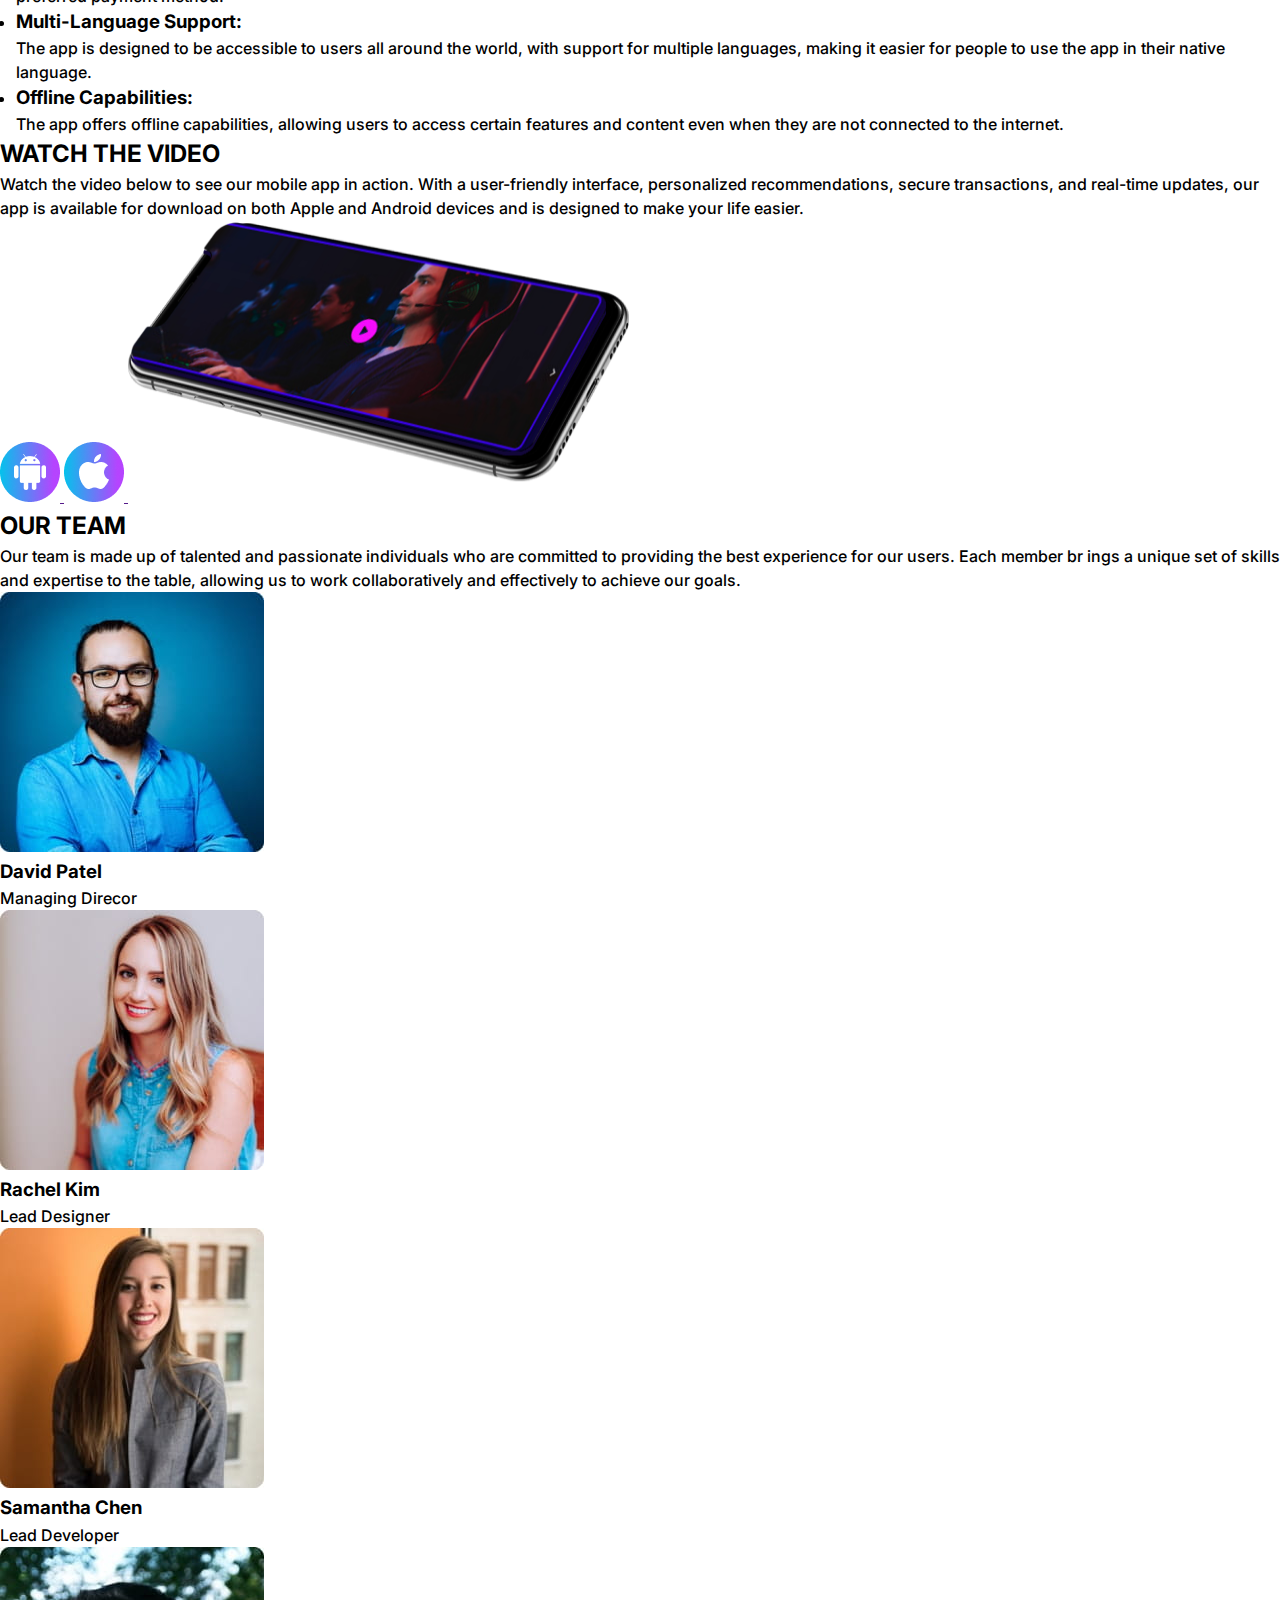
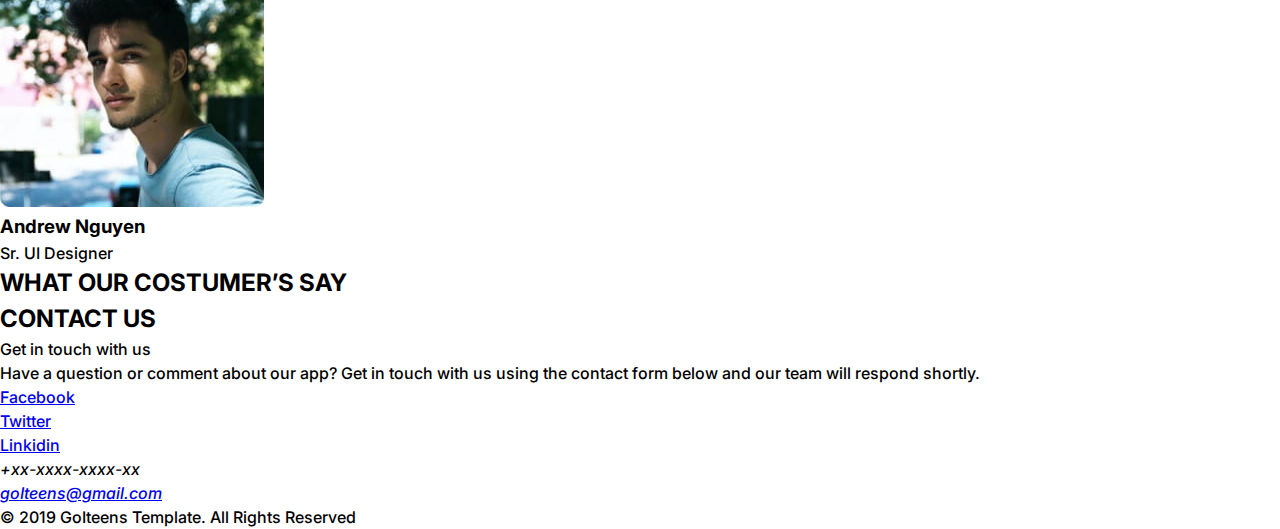
==== commit 4914dc1a: "hero" ====
--- a/index.html
+++ b/index.html
@@ -20,7 +20,7 @@
   <body>
     <!--header-->
     <header>
-      <div class="container">
+      <div class="container header">
         <nav class="head-nav">
           <a href="./index.html" class="head-logo link">Mobileapp</a>
           <ul class="head-list list">
@@ -49,76 +49,85 @@
         <div class="container hero">
           <h1 class="hero-head">Introducing Mobileapp</h1>
           <p class="hero-text">Download our mobile app today!</p>
-          <ul class="list">
-            <li>Real-time updates and notifications for timely information</li>
-            <li>Robust analytics and reporting for data-driven insights</li>
-            <li>Offline capabilities for uninterrupted use</li>
+          <ul class="list hero-list">
+            <li class="item hero-item">
+              Real-time updates and notifications for timely information
+            </li>
+            <li class="item hero-item">
+              Robust analytics and reporting for data-driven insights
+            </li>
+            <li class="item hero-item">
+              Offline capabilities for uninterrupted use
+            </li>
           </ul>
-          <button type="button">Download</button>
+          <button class="hero-button" type="button">Download</button>
+          <img class="hero-mobile" src="../images/hero/mobile.png" alt="" />
         </div>
       </section>
       <!--KEY FEATURES-->
       <section>
-        <h2 id="features">KEY FEATURES</h2>
-        <p>
-          Get the best mobile experience with our Mobileapp. With a
-          user-friendly interface, personalized recommendations, secure
-          transactions, and real-time updates, our app offers everything you
-          need to stay connected and productive
-        </p>
-        <img
-          src="./images/key-features.jpg"
-          alt="A man with a laptop sits in a chair and he has an idea"
-        />
-        <ul>
-          <li>
-            <h3>User-Friendly Interface:</h3>
-            <p>
-              Intuitive and easy-to-navigate interface designed to provide a
-              seamless mobile experience for users.
-            </p>
-          </li>
-          <li>
-            <h3>Personalized Recommendations:</h3>
-            <p>
-              The app provides personalized recommendations based on user
-              preferences and behavior, allowing for more relevant content and a
-              more engaging experience.
-            </p>
-          </li>
-          <li>
-            <h3>Real-Time Updates:</h3>
-            <p>
-              Users receive real-time updates and notifications to stay informed
-              on important news and events, and to stay up-to-date with changes
-              to the app.
-            </p>
-          </li>
-          <li>
-            <h3>Integration with Other Apps:</h3>
-            <p>
-              The app integrates with other popular apps, making it easy for
-              users to connect with their social media accounts, or to easily
-              make in-app purchases using their preferred payment method.
-            </p>
-          </li>
-          <li>
-            <h3>Multi-Language Support:</h3>
-            <p>
-              The app is designed to be accessible to users all around the
-              world, with support for multiple languages, making it easier for
-              people to use the app in their native language.
-            </p>
-          </li>
-          <li>
-            <h3>Offline Capabilities:</h3>
-            <p>
-              The app offers offline capabilities, allowing users to access
-              certain features and content even when they are not connected to
-              the internet.
-            </p>
-          </li>
-        </ul>
+        <div class="container">
+          <h2 id="features">KEY FEATURES</h2>
+          <p>
+            Get the best mobile experience with our Mobileapp. With a
+            user-friendly interface, personalized recommendations, secure
+            transactions, and real-time updates, our app offers everything you
+            need to stay connected and productive
+          </p>
+          <img
+            src="./images/key-features.jpg"
+            alt="A man with a laptop sits in a chair and he has an idea"
+          />
+          <ul>
+            <li>
+              <h3>User-Friendly Interface:</h3>
+              <p>
+                Intuitive and easy-to-navigate interface designed to provide a
+                seamless mobile experience for users.
+              </p>
+            </li>
+            <li>
+              <h3>Personalized Recommendations:</h3>
+              <p>
+                The app provides personalized recommendations based on user
+                preferences and behavior, allowing for more relevant content and
+                a more engaging experience.
+              </p>
+            </li>
+            <li>
+              <h3>Real-Time Updates:</h3>
+              <p>
+                Users receive real-time updates and notifications to stay
+                informed on important news and events, and to stay up-to-date
+                with changes to the app.
+              </p>
+            </li>
+            <li>
+              <h3>Integration with Other Apps:</h3>
+              <p>
+                The app integrates with other popular apps, making it easy for
+                users to connect with their social media accounts, or to easily
+                make in-app purchases using their preferred payment method.
+              </p>
+            </li>
+            <li>
+              <h3>Multi-Language Support:</h3>
+              <p>
+                The app is designed to be accessible to users all around the
+                world, with support for multiple languages, making it easier for
+                people to use the app in their native language.
+              </p>
+            </li>
+            <li>
+              <h3>Offline Capabilities:</h3>
+              <p>
+                The app offers offline capabilities, allowing users to access
+                certain features and content even when they are not connected to
+                the internet.
+              </p>
+            </li>
+          </ul>
+        </div>
       </section>
       <!--WATCH THE VIDEO-->
       <section>
--- a/css/styles.css
+++ b/css/styles.css
@@ -5,9 +5,8 @@
     --footer-font-weight-text: 500;
 
     --primary-bg-color: #06071B;
-
-
-
+    --primary-light-color: #ffffff;
+    --primary-dark-color: #000000;
 }
 
 body {
@@ -64,10 +63,28 @@
   | HEADER
   |============================
 */
+.header {
+    background-color: var(--primary-bg-color);
+    /* position: relative; */
+}
+
 .head-nav {
     display: flex;
+    position: fixed;
+    z-index: 1;
+    width: 1280px;
+    padding: 0 16px;
+    top: 26px;
+    left: 50%;
+    transform: translateX(-50%);
+
     justify-content: space-between;
     align-items: baseline;
+    color: var(--primary-light-color);
+
+    background: linear-gradient(90.03deg, rgba(0, 197, 235, 0.3) -1.97%,
+            rgba(181, 68, 254, 0.3) 89.43%);
+
 }
 
 .head-logo {
@@ -78,10 +95,11 @@
     font-size: 28px;
     line-height: 1.21;
 
-    outline: 2px solid tomato;
 }
 
 .head-list {
+    margin-left: auto;
+    margin-right: 0;
     display: flex;
     justify-content: right;
     align-items: center;
@@ -95,7 +113,6 @@
     padding-top: 29px;
     padding-bottom: 28px;
 
-    outline: 2px solid tomato;
 }
 
 /**
@@ -105,7 +122,80 @@
 */
 
 .hero {
-    background-color: var(--primary-dark-color);
+    color: var(--primary-light-color);
+    padding-top: 243px;
+    padding-bottom: 146px;
+    position: relative;
+
+    background-color: var(--primary-bg-color);
+    /* background: linear-gradient (0deg, 
+    rgba(0, 197, 235, 0.5),
+            rgba(0, 197, 235, 0.5)), #D9D9D9; */
+    background-image:
+        url("../images/hero/charter.png"),
+        url("../images/hero/bell.png"),
+        url("../images/hero/calendar.png"),
+        url("../images/hero/wave.png"),
+        url("../images/hero/clock.png"),
+        url("../images/hero/message.png"),
+        url("../images/hero/tool.png");
+
+    background-position: 373px 565px, 339px 432px,
+        472px 389px, 517px 287px, 644px 295px,
+        685px 227px, 803px 261px;
+
+    background-repeat: no-repeat;
+
+}
+
+.hero-head {
+
+    font-weight: 700;
+    font-size: 40px;
+    line-height: 1.2;
+
+}
+
+.hero-text {
+    margin-top: 12px;
+
+    font-weight: 700;
+    font-size: 20px;
+    line-height: 1.2;
+}
+
+.hero-list {
+    margin-top: 28px;
+
+    font-weight: 400;
+    font-size: 14px;
+    line-height: 1.21;
+}
+
+.hero-item:not(:first-child) {
+    margin-top: 14px;
+}
+
+.hero-item::before {
+    content: ">";
+}
+
+.hero-button {
+    margin-top: 62px;
+
+    width: 200px;
+    height: 42px;
+    display: block;
+
+    color: var(--primary-light-color);
+    background: linear-gradient(90.03deg, #00C5EB -1.97%, #B544FE 89.43%);
+    border-radius: 5px;
+}
+
+.hero-mobile {
+    position: absolute;
+    bottom: -14%;
+    right: 0;
 
 }
 
